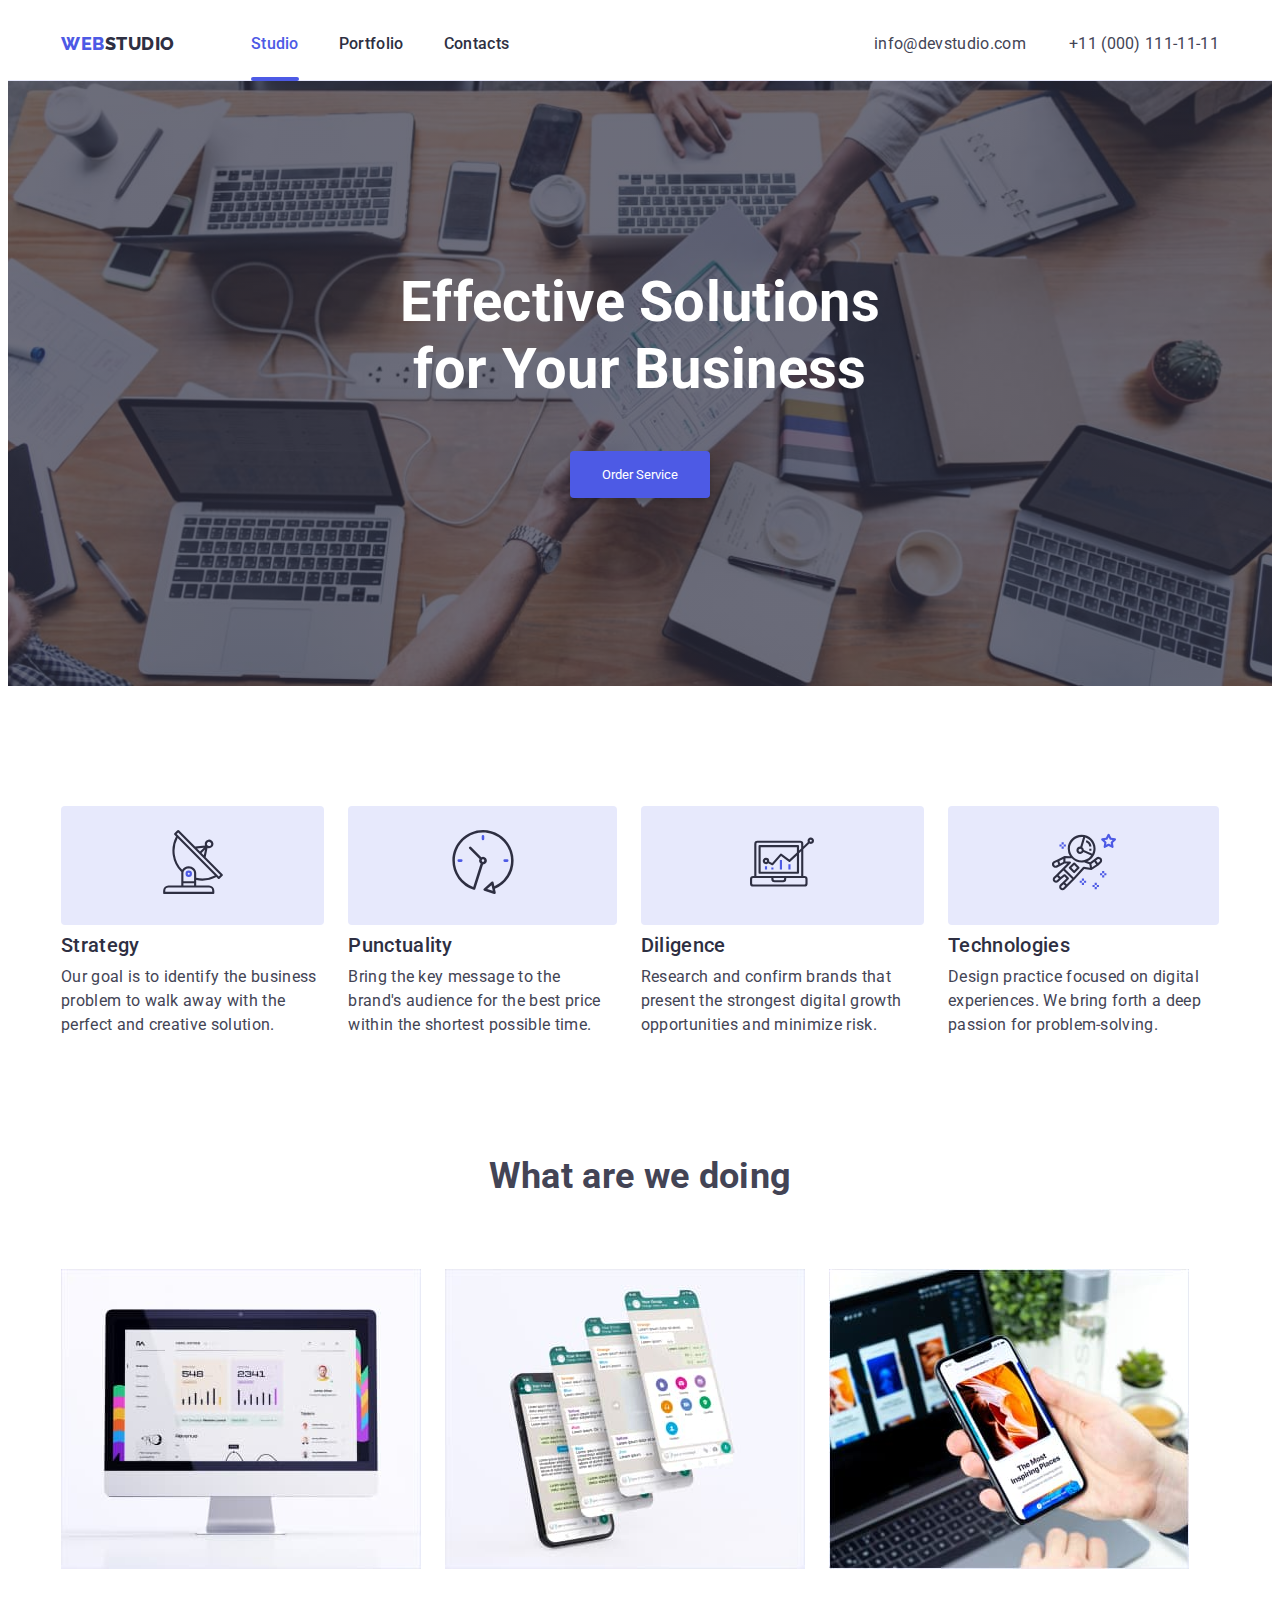
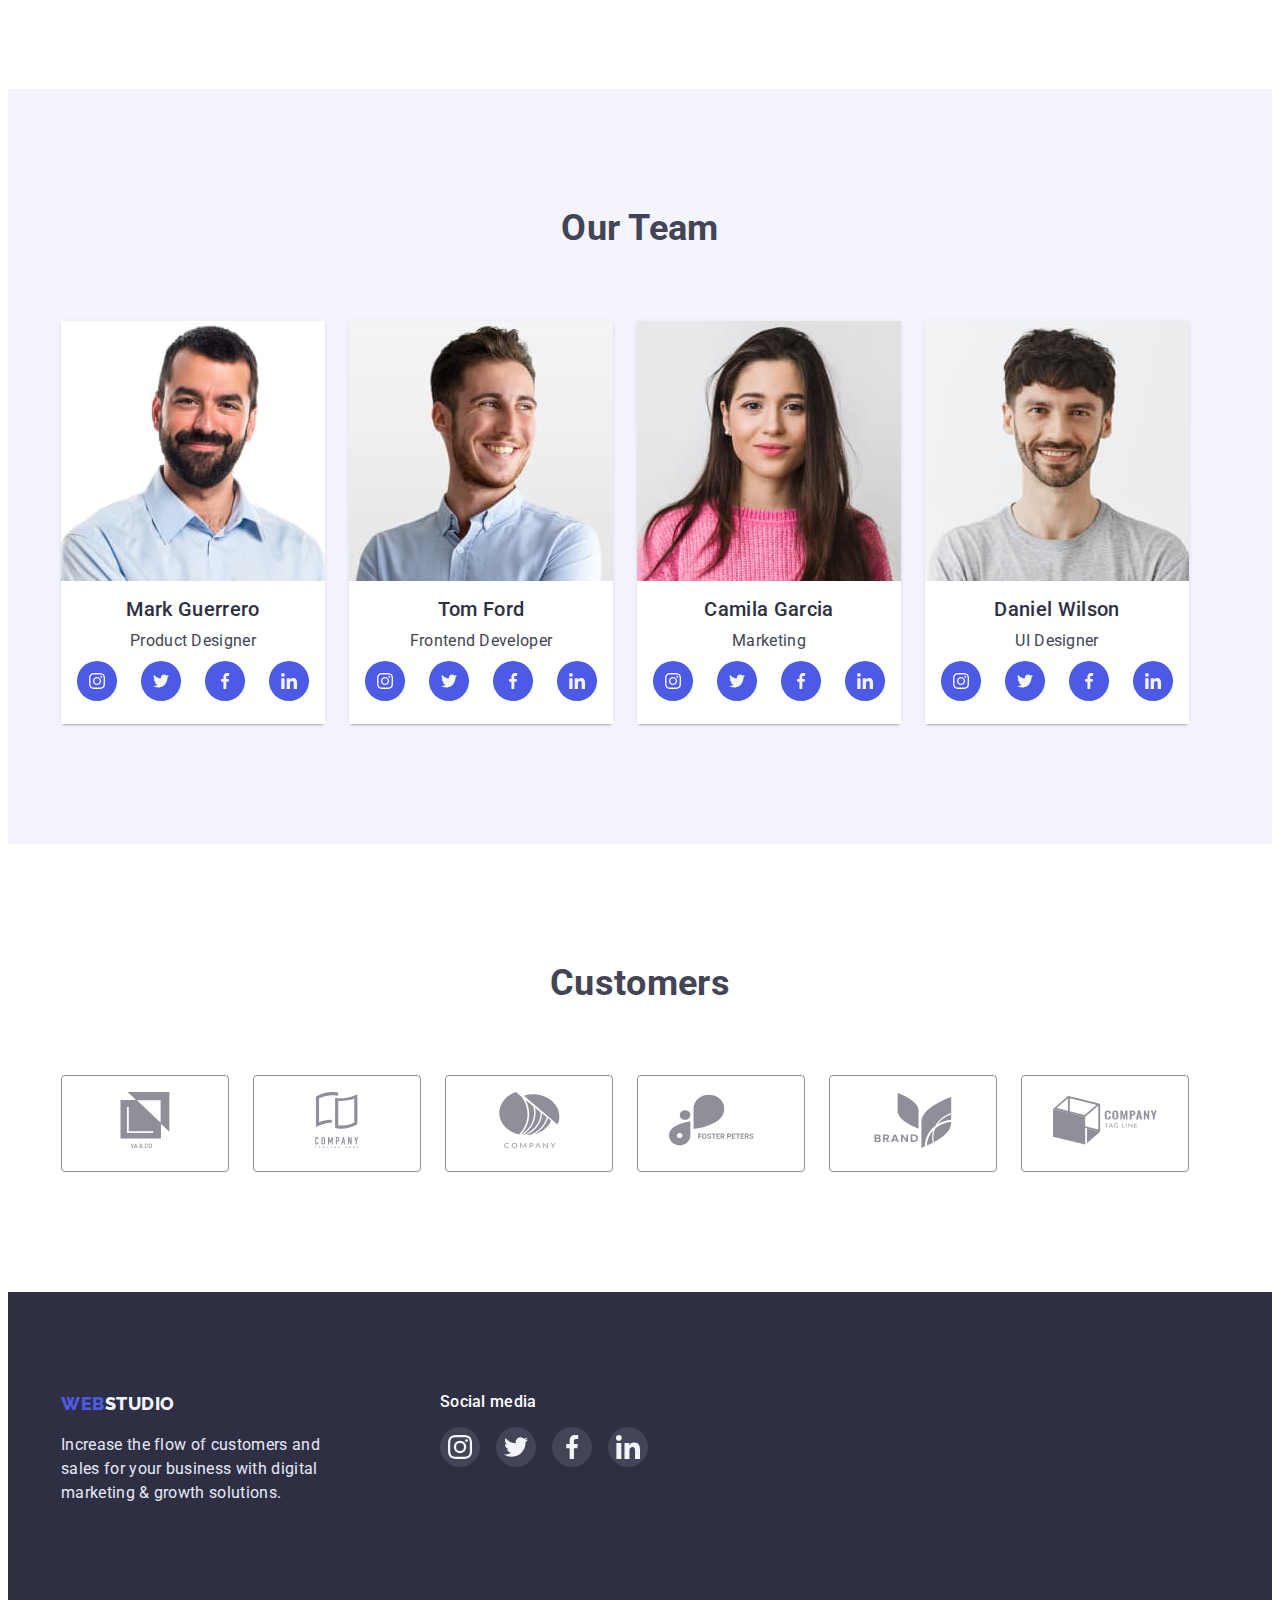
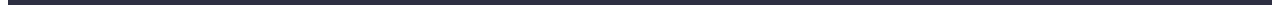
==== index.html @ 98706f07 "Initial commit" ====
<!DOCTYPE html>
<html lang="en">
  <head>
    <meta charset="UTF-8" />
    <meta http-equiv="X-UA-Compatible" content="IE=edge" />
    <meta name="viewport" content="width=device-width, initial-scale=1.0" />
    <title>Document</title>
    <link
      href="https://fonts.googleapis.com/css2?family=Raleway:wght@800&family=Roboto:wght@400;500;700;900&display=swap"
      rel="stylesheet"
    />
    <link
      rel="stylesheet"
      href="https://cdnjs.cloudflare.com/ajax/libs/modern-normalize/1.1.0/modern-normalize.min.css"
      integrity="sha512-wpPYUAdjBVSE4KJnH1VR1HeZfpl1ub8YT/NKx4PuQ5NmX2tKuGu6U/JRp5y+Y8XG2tV+wKQpNHVUX03MfMFn9Q=="
      crossorigin="anonymous"
      referrerpolicy="no-referrer"
    />
    <link rel="stylesheet" href="./css/style.css" />
  </head>

  <body>
    <!-- header -->
    <header class="head">
      <div class="container">
        <div class="header">
          <nav class="header-nav">
            <a href="./index.html" class="logo link">
              Web<span class="logo span">Studio</span>
            </a>
            <ul class="site-nav list">
              <li class="item nav-item">
                <a href="./index.html" class="nav active link">Studio</a>
              </li>
              <li class="item">
                <a href="./portfolio.html" class="nav link">Portfolio</a>
              </li>
              <li class="item"><a href="" class="nav link">Contacts</a></li>
            </ul>
          </nav>
          <ul class="header-address list">
            <li class="item">
              <a href="mailto:info@devstudio.com" class="info link">
                info@devstudio.com</a
              >
            </li>
            <li class="item">
              <a href="tel:+11000111-11-11" class="info link">
                +11 (000) 111-11-11</a
              >
            </li>
          </ul>
        </div>
      </div>
    </header>
    <main>
      <!-- hero -->
      <section class="hero">
        <div class="hero-wrapper">
          <h1 class="hero-title">
            Effective Solutions <br />
            for Your Business
          </h1>
          <button data-modal-open type="button" class="order btn">
            Order Service
          </button>
        </div>
      </section>
      <!--section benefits  -->
      <section class="section">
        <div class="container">
          <h2 class="visually-hidden">Our benefits</h2>
          <ul class="benefits list">
            <li>
              <div class="bg-icon">
                <svg width="64" height="64">
                  <use href="./images/symbol-defs.svg#icon-strategy"></use>
                </svg>
              </div>
              <h3 class="benefits-sub subtitle">Strategy</h3>
              <p>
                Our goal is to identify the business problem to walk away with
                the perfect and creative solution.
              </p>
            </li>
            <li>
              <div class="bg-icon">
                <svg width="64" height="64">
                  <use href="./images/symbol-defs.svg#icon-clock"></use>
                </svg>
              </div>
              <h3 class="benefits-sub subtitle">Punctuality</h3>
              <p>
                Bring the key message to the brand's audience for the best price
                within the shortest possible time.
              </p>
            </li>
            <li>
              <div class="bg-icon">
                <svg width="64" height="64">
                  <use href="./images/symbol-defs.svg#icon-diagram"></use>
                </svg>
              </div>
              <h3 class="benefits-sub subtitle">Diligence</h3>
              <p>
                Research and confirm brands that present the strongest digital
                growth opportunities and minimize risk.
              </p>
            </li>
            <li>
              <div class="bg-icon">
                <svg width="64" height="64">
                  <use href="./images/symbol-defs.svg#icon-astronaut"></use>
                </svg>
              </div>
              <h3 class="benefits-sub subtitle">Technologies</h3>
              <p>
                Design practice focused on digital experiences. We bring forth a
                deep passion for problem-solving.
              </p>
            </li>
          </ul>
        </div>
      </section>
      <!--section works  -->
      <section class="section features">
        <div class="container">
          <div class="doing">
            <h2 class="title">What are we doing</h2>
            <ul class="works list">
              <li class="item">
                <img
                  class="item-pics"
                  src="./images/analitics.jpg"
                  width="360"
                  height="300"
                  alt="Analitics"
                />
              </li>
              <li class="item">
                <img
                  class="item-pics"
                  src="./images/ui-design.jpg"
                  width="360"
                  height="300"
                  alt="UI Design"
                />
              </li>
              <li class="item">
                <img
                  class="item-pics"
                  src="./images/solutions.jpg"
                  width="360"
                  height="300"
                  alt="Ready Solutions"
                />
              </li>
            </ul>
          </div>
        </div>
      </section>
      <!--section team list  -->
      <section class="sec-team section">
        <div class="container">
          <div class="team-list">
            <h2 class="title">Our Team</h2>
            <ul class="team list">
              <li class="item">
                <img
                  class="item-pics"
                  src="./images/mark-guerrero.jpg"
                  width="264"
                  height="260"
                  alt="Photo of Mark Guerrero"
                />
                <div class="team-card">
                  <h3 class="subtitle">Mark Guerrero</h3>
                  <p class="txt">Product Designer</p>
                  <ul class="team-icon-list list">
                    <li class="item-icon">
                      <a href="" class="team-icon link">
                        <svg width="16" height="16" class="icon">
                          <use
                            href="./images/symbol-defs.svg#icon-instagram"
                          ></use>
                        </svg>
                      </a>
                    </li>
                    <li class="item-icon">
                      <a href="" class="team-icon link">
                        <svg width="16" height="16" class="icon">
                          <use
                            href="./images/symbol-defs.svg#icon-twitter"
                          ></use>
                        </svg>
                      </a>
                    </li>
                    <li class="item-icon">
                      <a href="" class="team-icon link">
                        <svg width="16" height="16" class="icon">
                          <use
                            href="./images/symbol-defs.svg#icon-facebook"
                          ></use>
                        </svg>
                      </a>
                    </li>
                    <li class="item-icon">
                      <a href="" class="team-icon link">
                        <svg width="16" height="16" class="icon">
                          <use
                            href="./images/symbol-defs.svg#icon-linkedin"
                          ></use>
                        </svg>
                      </a>
                    </li>
                  </ul>
                </div>
              </li>
              <li class="item">
                <img
                  class="item-pics"
                  src="./images/tom-ford.jpg"
                  width="264"
                  height="260"
                  alt="Photo of Tom Ford"
                />
                <div class="team-card">
                  <h3 class="subtitle">Tom Ford</h3>
                  <p class="txt">Frontend Developer</p>
                  <ul class="team-icon-list list">
                    <li class="item-icon">
                      <a href="" class="team-icon link">
                        <svg width="16" height="16" class="icon">
                          <use
                            href="./images/symbol-defs.svg#icon-instagram"
                          ></use>
                        </svg>
                      </a>
                    </li>
                    <li class="item-icon">
                      <a href="" class="team-icon link">
                        <svg width="16" height="16" class="icon">
                          <use
                            href="./images/symbol-defs.svg#icon-twitter"
                          ></use>
                        </svg>
                      </a>
                    </li>
                    <li class="item-icon">
                      <a href="" class="team-icon link">
                        <svg width="16" height="16" class="icon">
                          <use
                            href="./images/symbol-defs.svg#icon-facebook"
                          ></use>
                        </svg>
                      </a>
                    </li>
                    <li class="item-icon">
                      <a href="" class="team-icon link">
                        <svg width="16" height="16" class="icon">
                          <use
                            href="./images/symbol-defs.svg#icon-linkedin"
                          ></use>
                        </svg>
                      </a>
                    </li>
                  </ul>
                </div>
              </li>
              <li class="item">
                <img
                  class="item-pics"
                  src="./images/camila-garcia.jpg"
                  width="264"
                  height="260"
                  alt="Photo of Camila Garcia"
                />
                <div class="team-card">
                  <h3 class="subtitle">Camila Garcia</h3>
                  <p class="txt">Marketing</p>
                  <ul class="team-icon-list list">
                    <li class="item-icon">
                      <a href="" class="team-icon link">
                        <svg width="16" height="16" class="icon">
                          <use
                            href="./images/symbol-defs.svg#icon-instagram"
                          ></use>
                        </svg>
                      </a>
                    </li>
                    <li class="item-icon">
                      <a href="" class="team-icon link">
                        <svg width="16" height="16" class="icon">
                          <use
                            href="./images/symbol-defs.svg#icon-twitter"
                          ></use>
                        </svg>
                      </a>
                    </li>
                    <li class="item-icon">
                      <a href="" class="team-icon link">
                        <svg width="16" height="16" class="icon">
                          <use
                            href="./images/symbol-defs.svg#icon-facebook"
                          ></use>
                        </svg>
                      </a>
                    </li>
                    <li class="item-icon">
                      <a href="" class="team-icon link">
                        <svg width="16" height="16" class="icon">
                          <use
                            href="./images/symbol-defs.svg#icon-linkedin"
                          ></use>
                        </svg>
                      </a>
                    </li>
                  </ul>
                </div>
              </li>
              <li class="item">
                <img
                  class="item-pics"
                  src="./images/daniel-wilson.jpg"
                  width="264"
                  height="260"
                  alt="Photo of Daniel Wilson"
                />
                <div class="team-card">
                  <h3 class="subtitle">Daniel Wilson</h3>
                  <p class="txt">UI Designer</p>
                  <ul class="team-icon-list list">
                    <li class="item-icon">
                      <a href="" class="team-icon link">
                        <svg width="16" height="16" class="icon">
                          <use
                            href="./images/symbol-defs.svg#icon-instagram"
                          ></use>
                        </svg>
                      </a>
                    </li>
                    <li class="item-icon">
                      <a href="" class="team-icon link">
                        <svg width="16" height="16" class="icon">
                          <use
                            href="./images/symbol-defs.svg#icon-twitter"
                          ></use>
                        </svg>
                      </a>
                    </li>
                    <li class="item-icon">
                      <a href="" class="team-icon link">
                        <svg width="16" height="16" class="icon">
                          <use
                            href="./images/symbol-defs.svg#icon-facebook"
                          ></use>
                        </svg>
                      </a>
                    </li>
                    <li class="item-icon">
                      <a href="" class="team-icon link">
                        <svg width="16" height="16" class="icon">
                          <use
                            href="./images/symbol-defs.svg#icon-linkedin"
                          ></use>
                        </svg>
                      </a>
                    </li>
                  </ul>
                </div>
              </li>
            </ul>
          </div>
        </div>
      </section>
      <!-- section customers -->
      <section class="section-customers section">
        <div class="container">
          <div class="clients">
            <h2 class="title">Customers</h2>
            <ul class="clients-list list">
              <li>
                <a href="" class="client-item link">
                  <svg width="104" height="56" class="client-icon">
                    <use href="./images/symbol-defs.svg#icon-client-1"></use>
                  </svg>
                </a>
              </li>
              <li>
                <a href="" class="client-item link">
                  <svg width="104" height="56" class="client-icon">
                    <use href="./images/symbol-defs.svg#icon-client-2"></use>
                  </svg>
                </a>
              </li>
              <li>
                <a href="" class="client-item link">
                  <svg width="104" height="56" class="client-icon">
                    <use href="./images/symbol-defs.svg#icon-client-3"></use>
                  </svg>
                </a>
              </li>
              <li>
                <a href="" class="client-item link">
                  <svg width="104" height="56" class="client-icon">
                    <use href="./images/symbol-defs.svg#icon-client-4"></use>
                  </svg>
                </a>
              </li>
              <li>
                <a href="" class="client-item link">
                  <svg width="104" height="56" class="client-icon">
                    <use href="./images/symbol-defs.svg#icon-client-5"></use>
                  </svg>
                </a>
              </li>
              <li>
                <a href="" class="client-item link">
                  <svg width="104" height="56" class="client-icon">
                    <use href="./images/symbol-defs.svg#icon-client-6"></use>
                  </svg>
                </a>
              </li>
            </ul>
          </div>
        </div>
      </section>
    </main>
    <!-- footer -->
    <footer class="footer">
      <div class="container">
        <ul class="footer-block list">
          <li>
            <a href="./index.html" class="logo link">
              Web<span class="logo footer-span">Studio</span>
            </a>
            <p class="footer-text">
              Increase the flow of customers and <br />
              sales for your business with digital <br />marketing & growth
              solutions.
            </p>
          </li>
          <li class="footer-icons-items">
            <h3 class="footer-h3 subtitle">Social media</h3>
            <ul class="foot-icon-list list">
              <li>
                <a href="" class="foot-icon link">
                  <svg width="24" height="24" class="icon">
                    <use href="./images/symbol-defs.svg#icon-instagram"></use>
                  </svg>
                </a>
              </li>
              <li>
                <a href="" class="foot-icon link">
                  <svg width="24" height="24" class="icon">
                    <use href="./images/symbol-defs.svg#icon-twitter"></use>
                  </svg>
                </a>
              </li>
              <li>
                <a href="" class="foot-icon link">
                  <svg width="24" height="24" class="icon">
                    <use href="./images/symbol-defs.svg#icon-facebook"></use>
                  </svg>
                </a>
              </li>
              <li>
                <a href="" class="foot-icon link">
                  <svg width="24" height="24" class="icon">
                    <use href="./images/symbol-defs.svg#icon-linkedin"></use>
                  </svg>
                </a>
              </li>
            </ul>
          </li>
        </ul>
      </div>
    </footer>

    <div class="backdrop is-hidden" data-modal>
      <div class="modal">
        <button type="button" class="close btn" data-modal-close>
          <svg width="8" height="8" class="icon">
            <use href="./images/symbol-defs.svg#icon-close"></use>
          </svg>
        </button>
      </div>
    </div>
    <script src="./js/modal.js"></script>
  </body>
</html>
---- css/style.css ----
:root {
    /* CTAs Focused Active states Links */
    --primary-brand-color: #4D5AE5;
    /* pressed state */
    --pressed-state: #404BBF;
    /*Overlays Shadows Headings*/
    --dark: #2E2F42;
    /* Valid fields Success messages */
    --success: #31D0AA;
    /*Body text*/
    --body-text-color: #434455;
    /* Helper text Deemphasized text */
    --Subtle Text: #8E8F99;
    /* Accent */
    /* cornflower */
    --Accent: #E7E9FC;
    /* Light */
    /* CLOUD */
    --light: #F4F4FD;
    /* LIGHT SLATE */
    --light-slate: #8E8F99;
    /* success */
    --success: #31D0AA;
    /* white */
    --white: #ffffff;
    /* universal margin 24px */
    --uni-gap: 24px;
    /* margin sections */
    --section-gap: 120px;
    /* padding 72 */
    --uni-padding: 72px;
    /* cubic-bezier */
    --cubic: cubic-bezier(0.4, 0, 0.2, 1).;
    /* time */
    --time: 250ms;
}

body {
    font-family: 'Roboto', system-ui, -apple-system, BlinkMacSystemFont, 'Segoe UI', Roboto, Oxygen, Ubuntu, Cantarell, 'Open Sans', 'Helvetica Neue', sans-serif;
    color: var(--body-text-color);
    font-style: normal;
    font-weight: 400;
    font-size: 16px;
    line-height: 1.5;
    letter-spacing: 0.02em;
    background: var(--white);

}

.list {
    list-style: none;
}

.btn {
    cursor: pointer;
    border: none;
}

.link {
    text-decoration: none;
}

.container {
    width: 1158px;
    margin-left: auto;
    margin-right: auto;
    padding-left: 15px;
    padding-right: 15px;
}

h1,
h2,
h3,
h4,
h5,
h6,
p,
ul {
    padding: 0;
    margin: 0;
}

.section {
    padding-top: var(--section-gap);
}

.visually-hidden {
    position: absolute;
    width: 1px;
    height: 1px;
    margin: -1px;
    border: 0;
    padding: 0;
    white-space: nowrap;
    clip-path: inset(100%);
    clip: rect(0 0 0 0);
    overflow: hidden;
}

.icon {
    display: block;
}

/* logo */
.logo {
    font-family: 'Raleway';
    font-style: normal;
    font-weight: 800;
    font-size: 18px;
    line-height: 1.3;
    color: var(--primary-brand-color);
    text-transform: uppercase;
    letter-spacing: 0.03em;
    padding-top: var(--uni-gap);
    padding-bottom: var(--uni-gap);
}

.logo.span {
    color: var(--dark);
}

/* header */
.head {
    border-bottom: 1px solid var(--Accent);
}

.header {
    display: flex;
    align-items: center;
    justify-content: space-between;
}

.header-nav {
    display: flex;
}

.site-nav {
    display: flex;
    margin-left: 76px;

}

.nav {
    position: relative;
    display: block;

    color: var(--dark);
    font-weight: 500;

    padding-top: var(--uni-gap);
    padding-bottom: var(--uni-gap);

    transition-property: color;
    transition-duration: var(--time);
    transition-timing-function: var(--cubic);
}

.nav:hover,
.nav:focus {
    color: var(--primary-brand-color);
}

.nav.active {
    color: var(--primary-brand-color);
}

.nav.active::after {
    content: '';
    position: absolute;

    left: 0px;
    bottom: -1px;

    width: 100%;
    height: 4px;
    background-color: var(--primary-brand-color);
    border-radius: 2px;
}


.site-nav .item+.item,
.header-address .item+.item {
    margin-left: 40px;
}

.header-address {
    display: flex;
    margin-left: auto;

}

.header-address .info {
    color: var(--body-text-color);
    display: block;
    padding-top: var(--uni-gap);
    padding-bottom: var(--uni-gap);
    margin-left: 3px;

    transition-property: color;
    transition-duration: var(--time);
    transition-timing-function: var(--cubic);
}

.header-address .info:hover,
.info:focus {
    color: var(--primary-brand-color);
}

/* hero */
.hero {
    background: var(--dark);
}

.hero-wrapper {
    margin-left: auto;
    margin-right: auto;
    background-repeat: no-repeat;
    background-image: linear-gradient(0deg, rgba(46, 47, 66, 0.7) 0%, rgba(46, 47, 66, 0.7) 100%),
        url(../images/group-people-working.jpg);
    background-position: center;
    background-size: cover;
    max-width: 1440px;
    text-align: center;
    padding-top: 188px;
    padding-bottom: 188px;
}

/* hero button */

.order {
    font-family: inherit;
    color: var(--white);
    background-color: var(--primary-brand-color);
    padding: 16px 32px;
    margin-top: 48px;
    box-shadow: 0px 4px 4px rgba(0, 0, 0, 0.15);
    border-radius: 4px;

    transition-property: background-color;
    transition-duration: var(--time);
    transition-timing-function: var(--cubic);
}

.order:hover,
.orfer:focus {
    background-color: var(--pressed-state);
}

.hero-title {
    color: var(--white);
    font-weight: 700;
    font-size: 56px;
    line-height: 1.2;
    text-align: center;
}

/* h2 */
.title {
    font-weight: 700;
    font-size: 36px;
    line-height: 1.1;
}

/* h3 */
.subtitle {
    color: var(--dark);
    font-weight: 500;
    font-size: 20px;
    line-height: 1.2;
}

/* section benefits */

.benefits {
    display: flex;
    gap: var(--uni-gap);
}

.benefits-sub {
    margin-bottom: 8px;
}

.bg-icon {
    background-color: var(--Accent);
    border-radius: 4px;
    padding-top: var(--uni-gap);
    padding-bottom: var(--uni-gap);
    text-align: center;
    margin-bottom: 8px;
}

/* section works */

.section.features {
    padding-bottom: var(--section-gap);
}

.doing {
    text-align: center;
}

.works {
    display: flex;
    margin-top: var(--uni-padding);
}

.works .item+.item {
    margin-left: var(--uni-gap);
}

.item-pics {
    display: block;
}

/* section team list*/

.sec-team {
    background: var(--light);
}

.team-list {
    text-align: center;
    padding-bottom: var(--section-gap);
}

.team {
    display: flex;
    margin-top: var(--uni-padding);
    gap: var(--uni-gap);
}

.team .item {
    box-shadow: 0px 1px 6px rgba(46, 47, 66, 0.08), 0px 1px 1px rgba(46, 47, 66, 0.16), 0px 2px 1px rgba(46, 47, 66, 0.08);
    border-radius: 0px 0px 4px 4px;
}

.team-card {
    background-color: var(--white);
    text-align: center;
    padding-top: 16px;
    padding-bottom: 16px;
}

.team .txt {
    padding-top: 8px;
    padding-bottom: 8px;
}

.team-icon-list {
    display: flex;
    justify-content: center;
    gap: var(--uni-gap);
}

.team-icon {
    display: inline-block;
    padding: 12px;
    background-color: var(--primary-brand-color);
    border-radius: 50%;

    transition-property: background-color;
    transition-duration: var(--time);
    transition-timing-function: var(--cubic);
}

.team-icon:hover,
.team-icon:focus {
    background-color: var(--pressed-state);
}

/* customers */

.section-customers {
    padding-bottom: var(--section-gap);
}

.clients {
    text-align: center;
}

.clients-list {
    display: flex;
    margin-top: var(--uni-padding);
    gap: var(--uni-gap);
}

.client-item {
    display: block;
    border: 1px solid var(--light-slate);
    border-radius: 4px;
    padding: 16px 31px;
    color: var(--light-slate);

    transition-property: color, border-color;
    transition-duration: var(--time);
    transition-timing-function: var(--cubic);
}

.client-item:hover,
.client-item:focus {
    border-color: var(--pressed-state);
    color: var(--pressed-state);
}

.client-icon {
    fill: currentColor;
}

/* portfolio */
.portfolio {
    padding-top: 96px;
    padding-bottom: var(--section-gap);
}

.filter {
    font-family: inherit;
    font-weight: 500;
    letter-spacing: 0.04em;

    display: flex;
    justify-content: center;
    margin-bottom: var(--uni-padding);
}

.filter .item+.item {
    margin-left: var(--uni-gap);
}

.filter .button {
    color: var(--primary-brand-color);
    background-color: var(--Accent);
    border-radius: 4px;
    padding: 12px 24px;

    transition-property: color, backgound-color, box-shadow, border-radius;
    transition-duration: var(--time);
    transition-timing-function: var(--cubic);
}

.filter .button-hover {
    border-radius: 4px;
    padding: 12px 24px;
    color: var(--white);
    background-color: var(--pressed-state);
    box-shadow: 0px 3px 1px rgba(0, 0, 0, 0.1), 0px 2px 1px rgba(0, 0, 0, 0.08), 0px 2px 2px rgba(0, 0, 0, 0.12);
    border-radius: 4px;
}

.filter .button:hover,
.filter .button:focus {
    color: var(--white);
    background-color: var(--pressed-state);
    box-shadow: 0px 3px 1px rgba(0, 0, 0, 0.1), 0px 2px 1px rgba(0, 0, 0, 0.08), 0px 2px 2px rgba(0, 0, 0, 0.12);
    border-radius: 4px;
}

/* cards portfolio */

.card-set {
    display: flex;
    flex-wrap: wrap;
    row-gap: 48px;
    column-gap: var(--uni-gap);
    box-shadow: none;
}

.cards-block {
    display: block;
    transition-property: box-shadow;
    transition-duration: var(--time);
    transition-timing-function: var(--cubic);
}


.cards-block:hover,
.cards-block:focus {
    display: block;
    box-shadow: 0px 1px 6px rgba(46, 47, 66, 0.08);
}

.thumb-wrap {
    position: relative;
    overflow: hidden;
}

.thumb-wrap::before {
    content: "14 Stylish and User-Friendly App Design Concepts · Task Manager App · Calorie Tracker App · Exotic Fruit Ecommerce App · Cloud Storage App";
    position: absolute;

    width: 100%;
    height: 100%;
    background: var(--primary-brand-color);
    opacity: 0;

    padding-top: 40px;
    padding-left: 32px;
    padding-right: 32px;

    color: var(--white);

    transform: translateY(100%);

    transition-property: opacity, transform;
    transition-duration: var(--time);
    transition-timing-function: var(--cubic);
}

.cards-block:hover .thumb-wrap::before,
.cards-block:focus .thumb-wrap::before {
    opacity: 1;
    transform: translateY(0);
}

.card-thumbs {
    display: block;
    max-width: 100%;
}


.cards-text {
    color: var(--body-text-color);
    border: 1px solid var(--Accent);
    border-top: transparent;
    padding-top: 32px;
    padding-bottom: 32px;
    padding-left: 16px;
    padding-right: 16px;
    display: flex;
    flex-direction: column;

}

.cards {
    color: var(--dark);
    font-weight: 500;
    font-size: 20px;
    line-height: 1.2;
}

/* footer */

.footer {
    background: var(--dark);
    color: var(--Accent);
    padding-bottom: 100px;
    padding-top: 100px;
}

.logo.footer-span {
    color: var(--light);
}

.footer-text {
    margin-top: 16px;
}

.footer-h3 {
    font-size: 16px;
    color: var(--white);
    margin-bottom: 16px;
}

.footer-block {
    display: flex;
}

.footer-icons-items {
    margin-left: 120px;
}

.foot-icon-list {
    display: flex;
    gap: 16px;
    align-items: center;
}

.foot-icon {
    display: inline-block;
    padding: 8px;
    background-color: var(--body-text-color);
    border-radius: 50%;

    transition-property: background-color;
    transition-duration: var(--time);
    transition-timing-function: var(--cubic);
}

.foot-icon:hover,
.foot-icon:focus {
    background-color: var(--success);
}


/* modal  */

.backdrop {
    position: fixed;
    top: 0px;
    left: 0px;

    width: 100%;
    height: 100%;
    background: rgba(46, 47, 66, 0.4);

    opacity: 1;
    transform: scale(1);
    transition-property: opacity, transform;
    transition-duration: var(--time);
    transition-timing-function: var(--cubic);
}

.backdrop.is-hidden {
    opacity: 0;
    pointer-events: none;
    transform: scale(0.8);
}

.modal {
    position: absolute;
    top: 50%;
    left: 50%;
    transform: translate(-50%, -50%);

    width: 408px;
    height: 576px;

    background: #FCFCFC;
    box-shadow: 0px 1px 1px rgba(0, 0, 0, 0.14), 0px 1px 3px rgba(0, 0, 0, 0.12), 0px 2px 1px rgba(0, 0, 0, 0.2);
    border-radius: 4px;
}

.close {
    position: absolute;
    top: var(--uni-gap);
    right: var(--uni-gap);
    display: inline-block;

    padding: 8px;
    background: var(--Accent);
    border: 1px solid rgba(0, 0, 0, 0.1);
    border-radius: 50%;
}
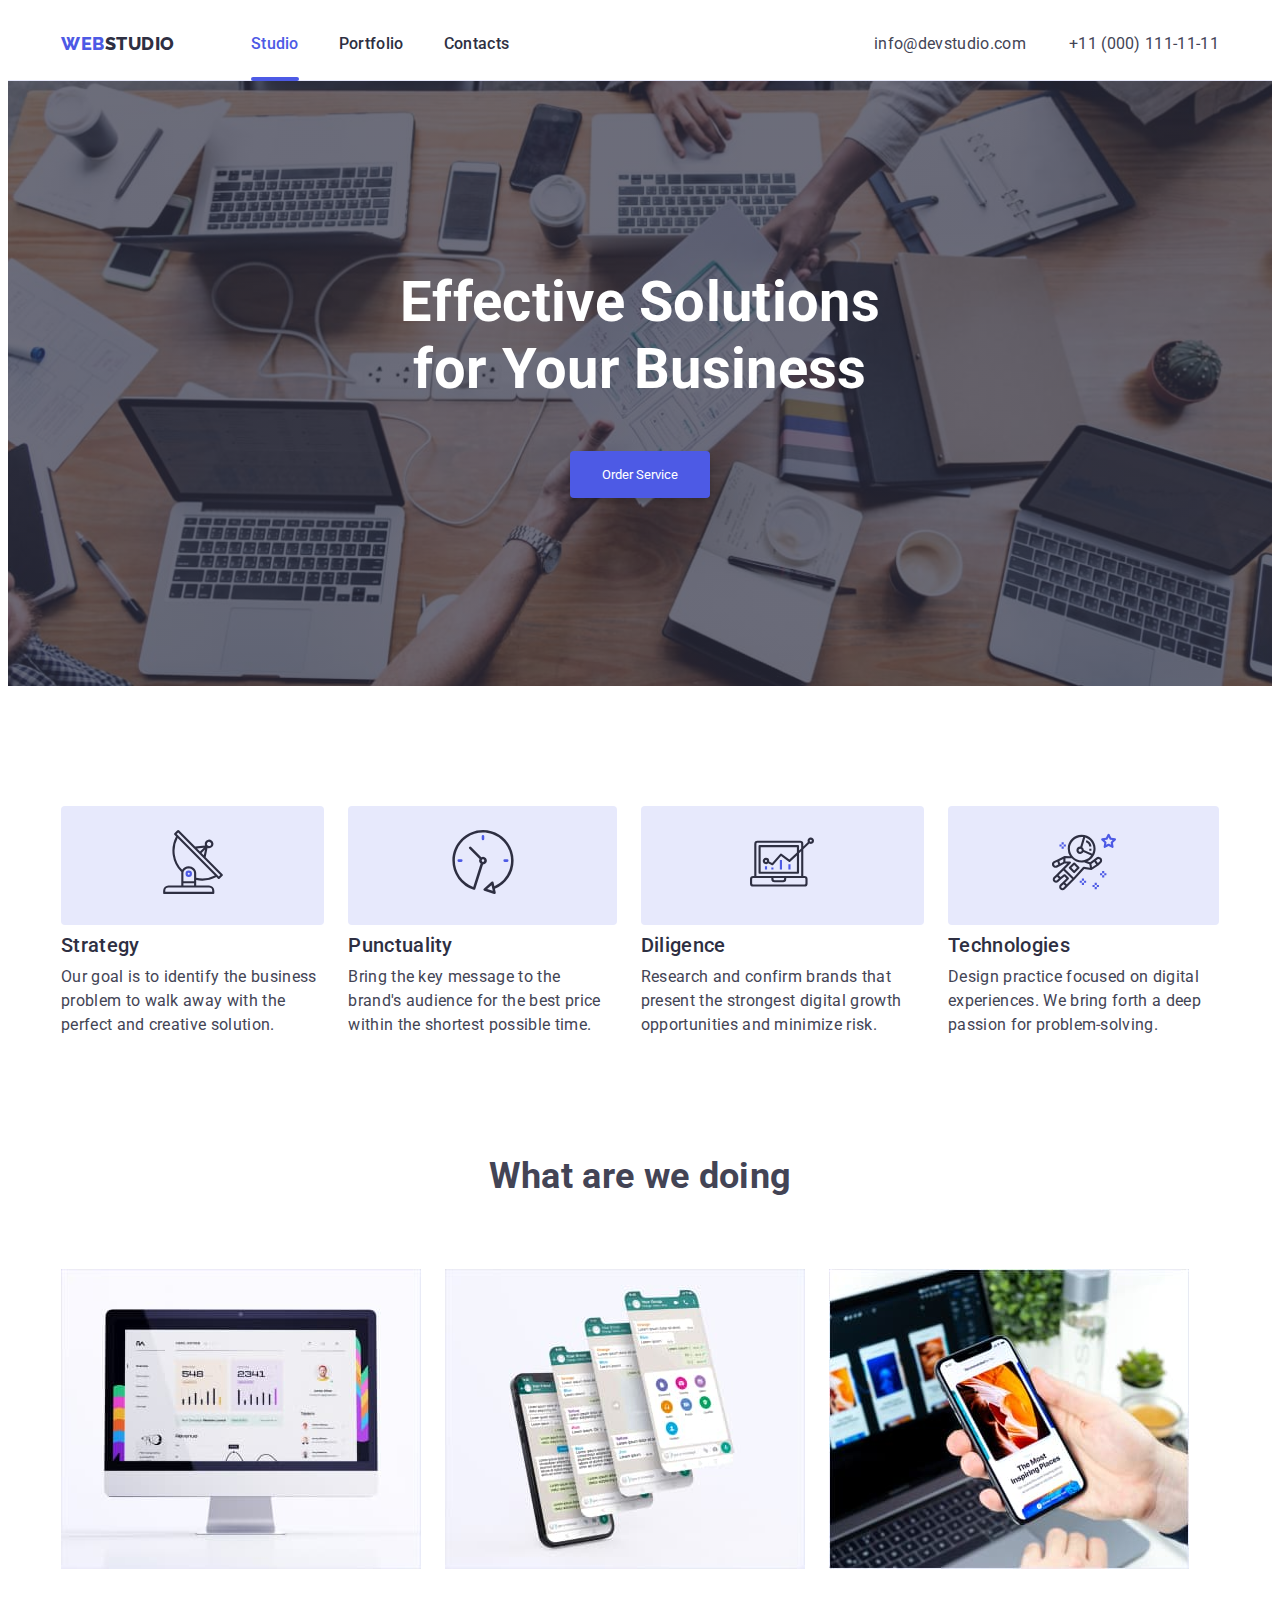
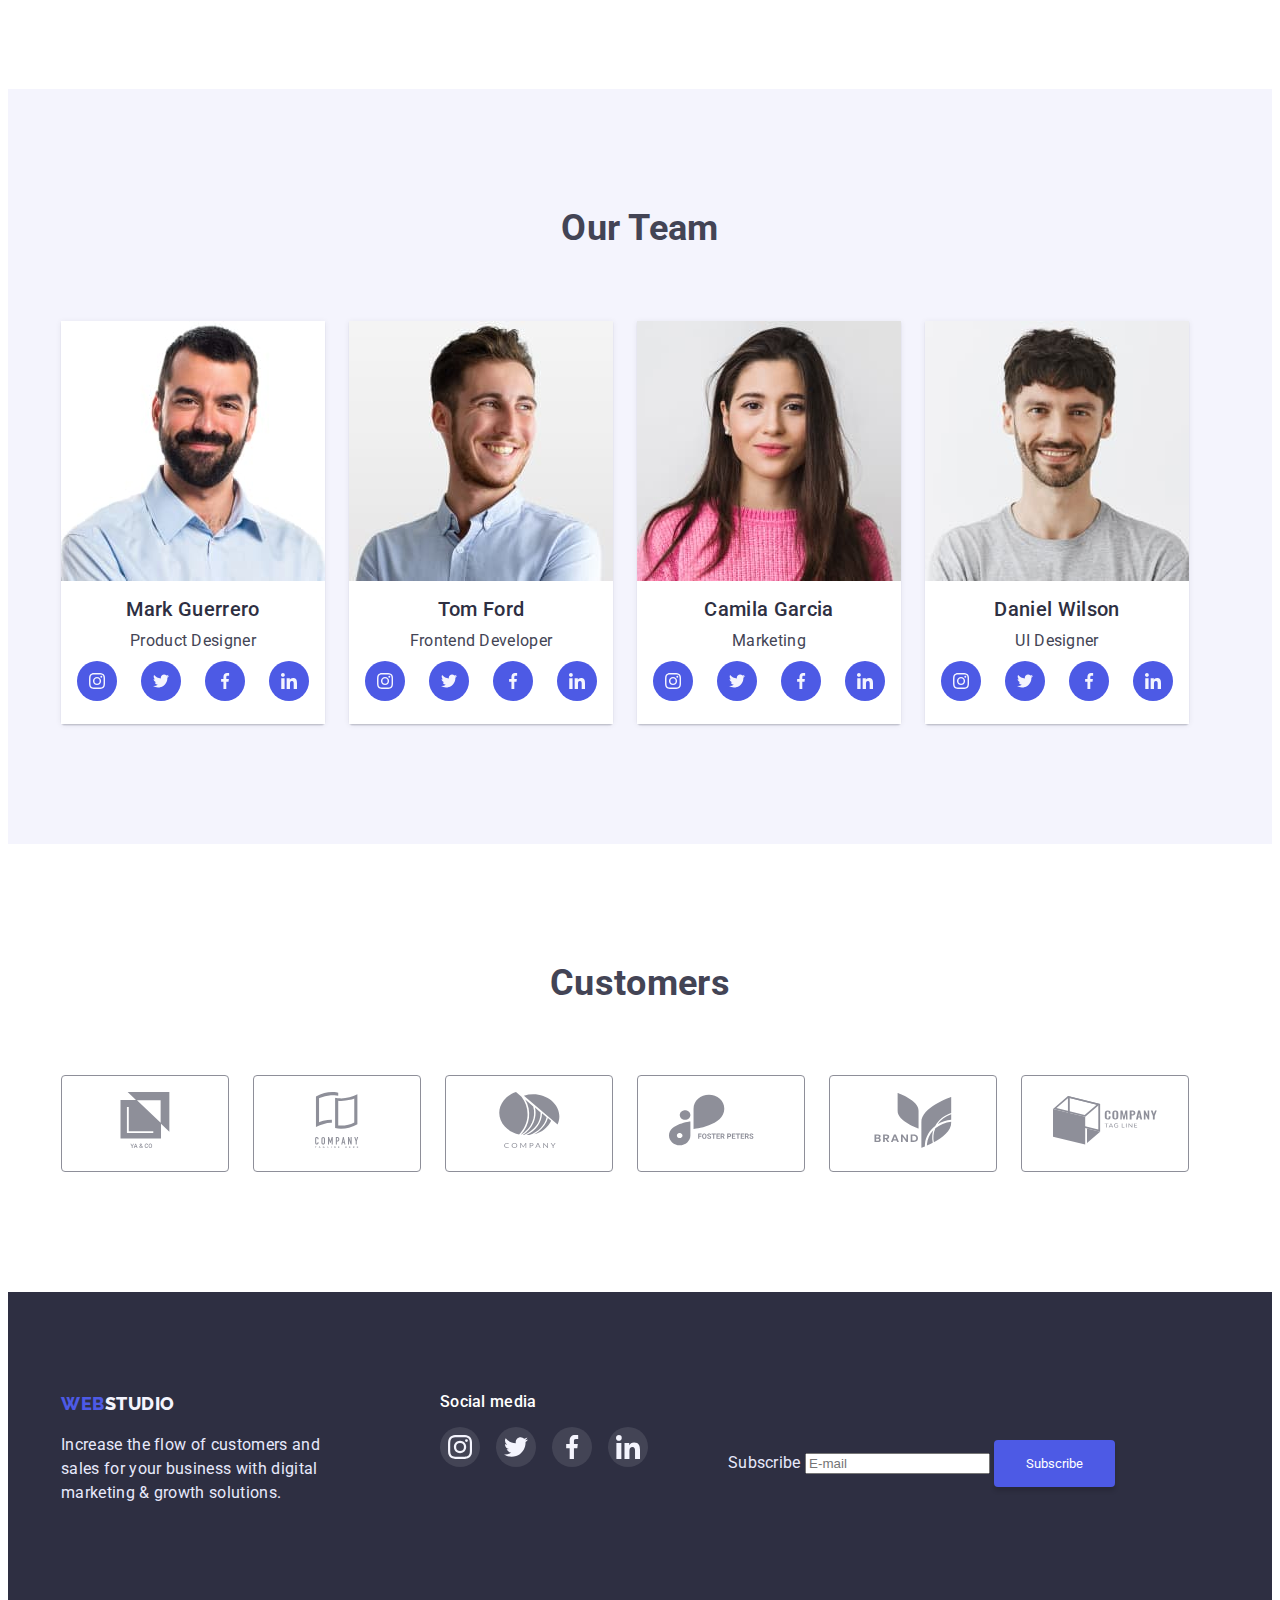
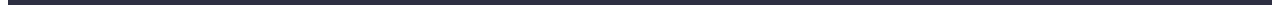
==== commit 2a03b132: "form" ====
--- a/index.html
+++ b/index.html
@@ -473,6 +473,18 @@
               </li>
             </ul>
           </li>
+          <li class="footer-subscribe-items">
+            <form class="subscribe">
+              <label for="email">Subscribe</label>
+              <input
+                type="email"
+                name="email"
+                id="email"
+                placeholder="E-mail"
+              />
+              <button type="submit" class="order btn">Subscribe</button>
+            </form>
+          </li>
         </ul>
       </div>
     </footer>
@@ -484,6 +496,39 @@
             <use href="./images/symbol-defs.svg#icon-close"></use>
           </svg>
         </button>
+        <p class="modal-txt">Leave your contacts and we will call you back</p>
+        <form class="modal-form">
+          <div class="form-field">
+            <input type="text" name="name" id="name" class="modal-input" />
+            <label for="name" class="modal-label">Name</label>
+          </div>
+          <div class="form-field">
+            <input type="tel" name="phone" id="phone" class="modal-input" />
+            <label for="phone" class="modal-label">Phone</label>
+          </div>
+          <div class="form-field">
+            <input type="email" name="email" id="mail" class="modal-input" />
+            <label for="mail" class="modal-label">E-mail</label>
+          </div>
+          <div class="form-field">
+            <textarea
+              class="form-textarea"
+              name="comment"
+              id="comment"
+              cols="30"
+              rows="10"
+              placeholder="Text input"
+            ></textarea>
+            <label for="comment" class="modal-label">Comment</label>
+          </div>
+          <div class="form-field policy">
+            <input type="checkbox" name="" id="policy" />
+            <label for="policy" class="modal-label"
+              >I accept the terms and conditions of the Privacy Policy</label
+            >
+          </div>
+          <button type="submit" class="send order btn">Send</button>
+        </form>
       </div>
     </div>
     <script src="./js/modal.js"></script>
--- a/css/style.css
+++ b/css/style.css
@@ -44,7 +44,6 @@
     line-height: 1.5;
     letter-spacing: 0.02em;
     background: var(--white);
-
 }
 
 .list {
@@ -590,6 +589,12 @@
     background-color: var(--success);
 }
 
+.footer-subscribe-items {
+    margin-left: 80px;
+}
+
+
+
 
 /* modal  */
 
@@ -603,14 +608,16 @@
     background: rgba(46, 47, 66, 0.4);
 
     opacity: 1;
+    visibility: visible;
     transform: scale(1);
-    transition-property: opacity, transform;
+    transition-property: opacity, transform, visibility;
     transition-duration: var(--time);
     transition-timing-function: var(--cubic);
 }
 
 .backdrop.is-hidden {
     opacity: 0;
+    visibility: hidden;
     pointer-events: none;
     transform: scale(0.8);
 }
@@ -639,4 +646,66 @@
     background: var(--Accent);
     border: 1px solid rgba(0, 0, 0, 0.1);
     border-radius: 50%;
+}
+
+.modal-txt {
+
+    padding-top: 72px;
+    padding-left: var(--uni-gap);
+    padding-right: var(--uni-gap);
+    margin-bottom: 16px;
+}
+
+.modal-form {
+    margin-left: auto;
+    margin-right: auto;
+    width: 360px;
+}
+
+.form-field {
+    display: flex;
+    flex-direction: column-reverse;
+    margin-bottom: 8px;
+}
+
+.modal-label {
+    color: var(--light-slate);
+    font-size: 12px;
+    line-height: 1.3;
+    letter-spacing: 0.04em;
+}
+
+.modal-input {
+    border: 1px solid rgba(33, 33, 33, 0.2);
+    border-radius: 4px;
+}
+
+
+.form-textarea {
+    height: 120px;
+    resize: none;
+
+    border: 1px solid rgba(33, 33, 33, 0.2);
+    border-radius: 4px;
+
+    padding-left: 8px;
+    padding-top: 8px;
+}
+
+.form-textarea::placeholder {
+    color: rgba(117, 117, 117, 0.5);
+    font-size: 12px;
+    line-height: 1.3;
+    letter-spacing: 0.04em;
+}
+
+.form-field.policy {
+    flex-direction: row;
+    gap: 8px;
+}
+
+.send {
+    width: 169px;
+    height: 56px;
+    margin-top: var(--uni-gap);
 }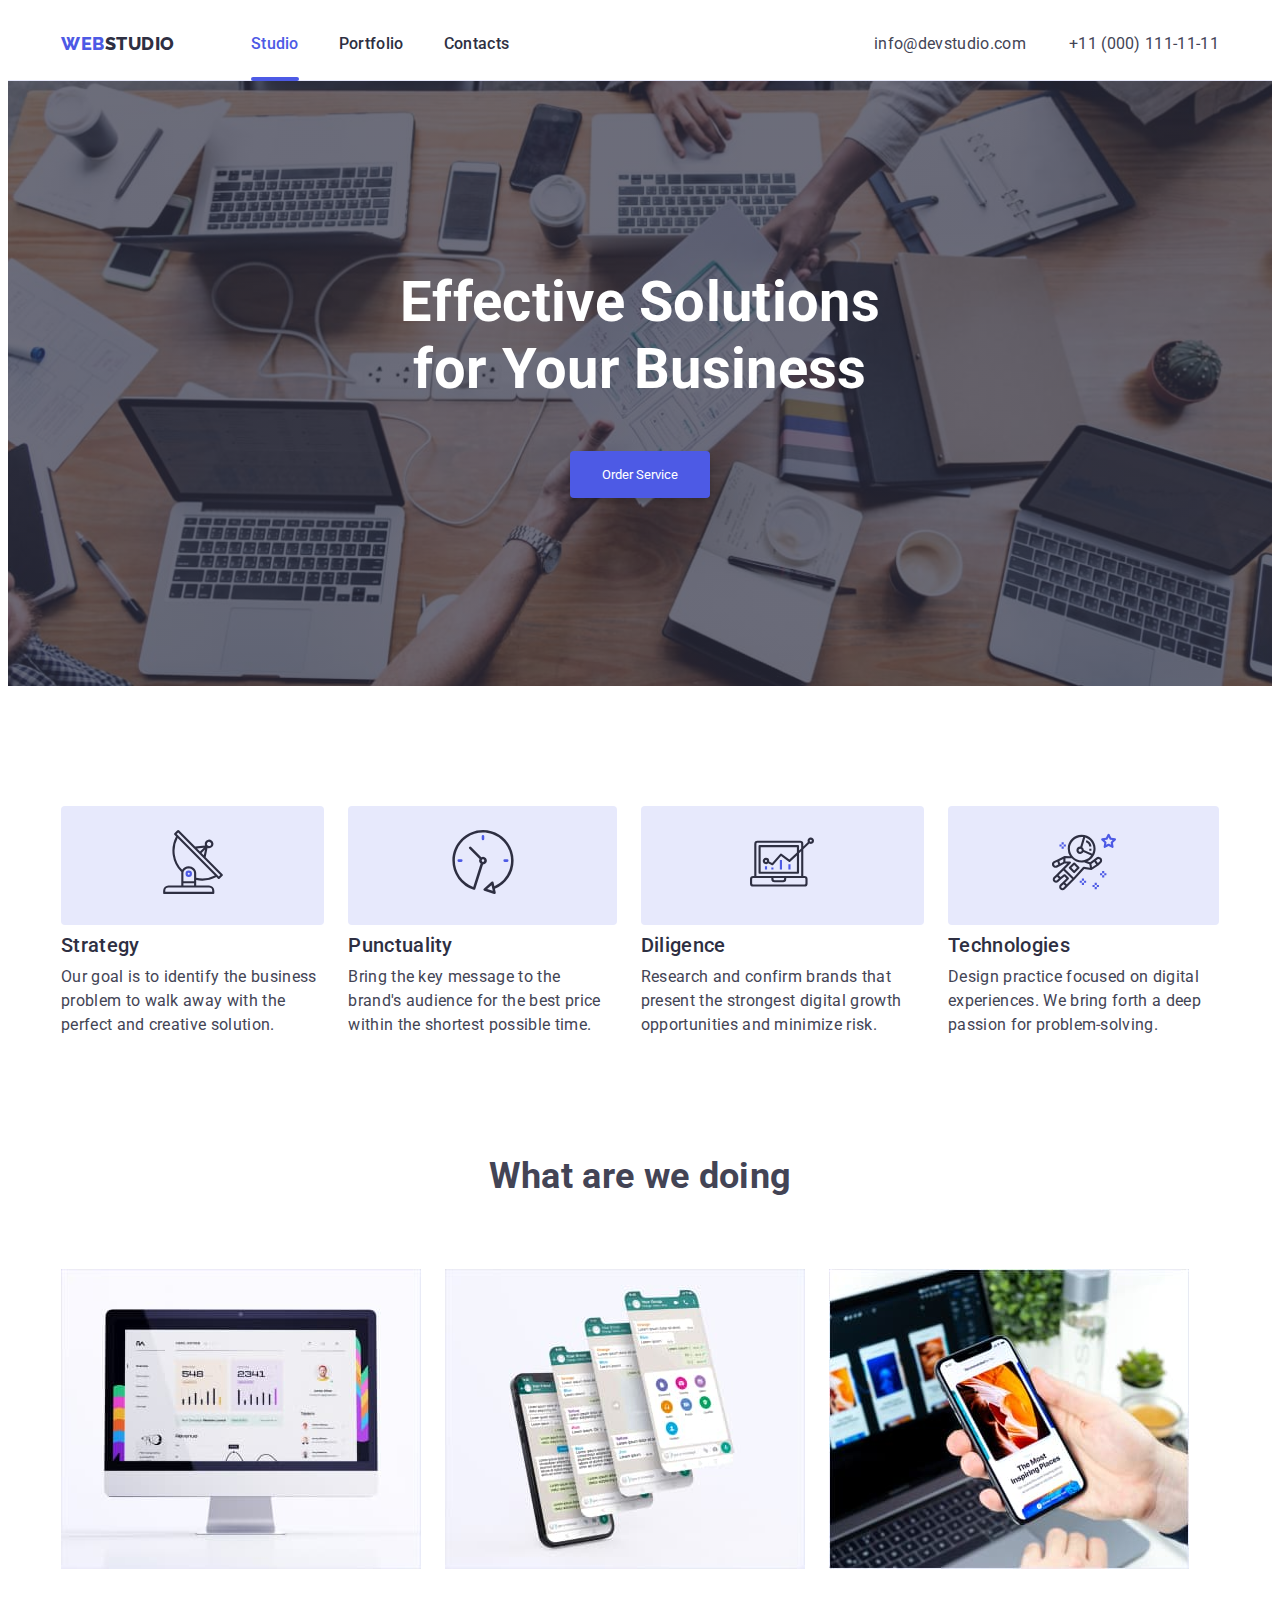
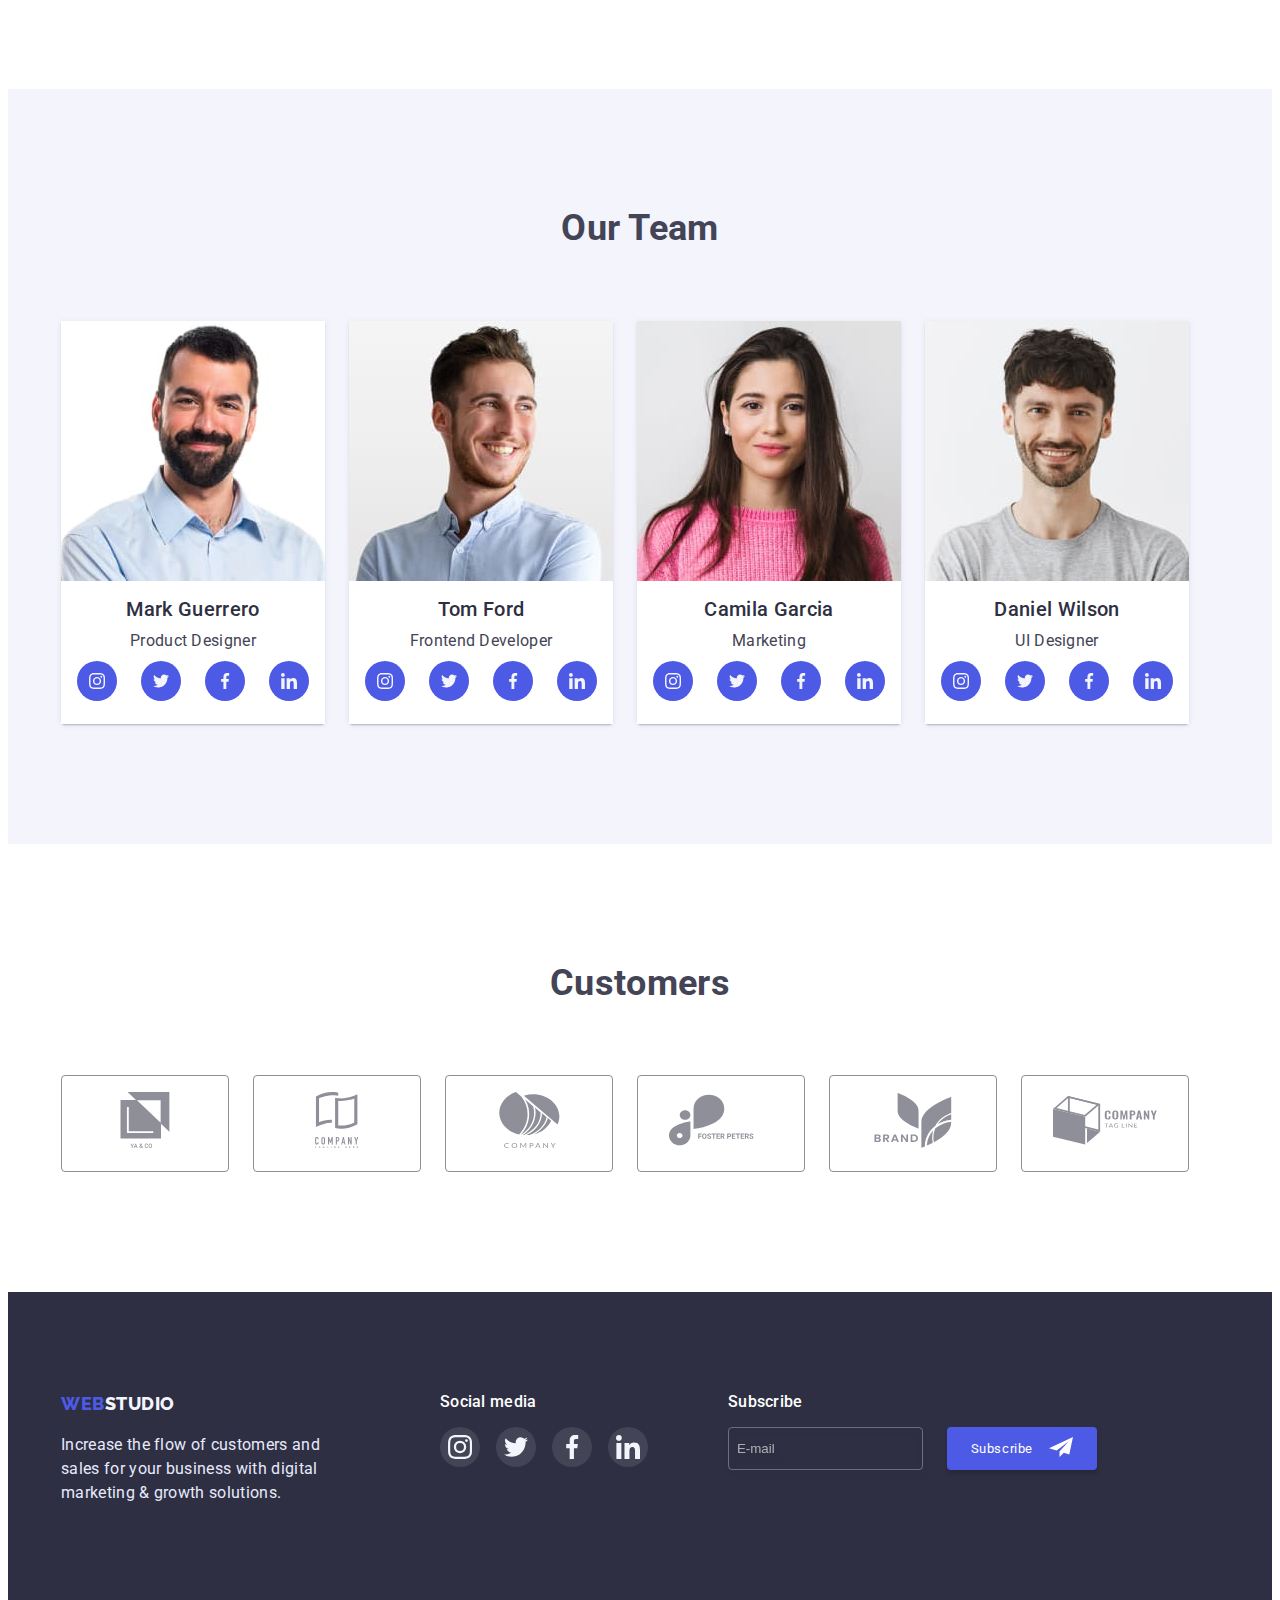
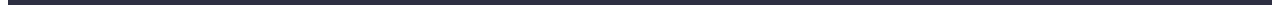
==== commit 8415f481: "icons form" ====
--- a/index.html
+++ b/index.html
@@ -474,15 +474,24 @@
             </ul>
           </li>
           <li class="footer-subscribe-items">
+            <h3 class="footer-h3 subtitle">Subscribe</h3>
             <form class="subscribe">
-              <label for="email">Subscribe</label>
+              <label for="email" class="visually-hidden">Subscribe</label>
               <input
                 type="email"
                 name="email"
                 id="email"
                 placeholder="E-mail"
+                class="subscribe-input"
               />
-              <button type="submit" class="order btn">Subscribe</button>
+              <button type="submit" class="subscribe-btn order btn">
+                Subscribe
+                <span class="subscribe-icon">
+                  <svg width="24" height="24" class="client-icon">
+                    <use href="./images/symbol-defs.svg#icon-subscribe"></use>
+                  </svg>
+                </span>
+              </button>
             </form>
           </li>
         </ul>
@@ -501,34 +510,49 @@
           <div class="form-field">
             <input type="text" name="name" id="name" class="modal-input" />
             <label for="name" class="modal-label">Name</label>
+            <span class="form-icon">
+              <svg width="18" height="18" class="client-icon">
+                <use href="./images/symbol-defs.svg#icon-user"></use>
+              </svg>
+            </span>
           </div>
           <div class="form-field">
             <input type="tel" name="phone" id="phone" class="modal-input" />
             <label for="phone" class="modal-label">Phone</label>
+            <span class="form-icon">
+              <svg width="18" height="18" class="client-icon">
+                <use href="./images/symbol-defs.svg#icon-phone"></use>
+              </svg>
+            </span>
           </div>
           <div class="form-field">
             <input type="email" name="email" id="mail" class="modal-input" />
             <label for="mail" class="modal-label">E-mail</label>
+            <span class="form-icon">
+              <svg width="18" height="18" class="client-icon">
+                <use href="./images/symbol-defs.svg#icon-email"></use>
+              </svg>
+            </span>
           </div>
           <div class="form-field">
             <textarea
               class="form-textarea"
               name="comment"
               id="comment"
-              cols="30"
-              rows="10"
               placeholder="Text input"
             ></textarea>
             <label for="comment" class="modal-label">Comment</label>
           </div>
           <div class="form-field policy">
-            <input type="checkbox" name="" id="policy" />
+            <input type="checkbox" name="policy" id="policy" class="checkbox" />
+            <span class="checkbox-input"></span>
             <label for="policy" class="modal-label"
-              >I accept the terms and conditions of the Privacy Policy</label
+              >I accept the terms and conditions of the
+              <a href="" class="policy-link link"> Privacy Policy</a></label
             >
           </div>
-          <button type="submit" class="send order btn">Send</button>
         </form>
+        <button type="submit" class="send order btn">Send</button>
       </div>
     </div>
     <script src="./js/modal.js"></script>
--- a/css/style.css
+++ b/css/style.css
@@ -593,7 +593,40 @@
     margin-left: 80px;
 }
 
-
+.subscribe {
+    display: flex;
+    gap: var(--uni-gap);
+}
+
+
+.subscribe-input {
+
+    padding: 8px;
+    background-color: transparent;
+    border: 1px solid rgba(255, 255, 255, 0.3);
+    filter: drop-shadow(0px 4px 4px rgba(0, 0, 0, 0.15));
+    border-radius: 4px;
+}
+
+.subscribe-input::placeholder {
+    color: rgba(255, 255, 255, 0.6);
+
+}
+
+.subscribe-btn {
+    display: flex;
+    align-items: center;
+
+    margin: 0;
+    padding: 0;
+    padding-left: var(--uni-gap);
+    letter-spacing: 0.04em;
+    color: var(--white);
+}
+
+.subscribe-icon {
+    padding: 8px 24px 8px 16px;
+}
 
 
 /* modal  */
@@ -629,11 +662,13 @@
     transform: translate(-50%, -50%);
 
     width: 408px;
-    height: 576px;
+    height: 584px;
 
     background: #FCFCFC;
     box-shadow: 0px 1px 1px rgba(0, 0, 0, 0.14), 0px 1px 3px rgba(0, 0, 0, 0.12), 0px 2px 1px rgba(0, 0, 0, 0.2);
     border-radius: 4px;
+
+    text-align: center;
 }
 
 .close {
@@ -660,15 +695,18 @@
     margin-left: auto;
     margin-right: auto;
     width: 360px;
+    text-align: left;
 }
 
 .form-field {
+    position: relative;
     display: flex;
     flex-direction: column-reverse;
     margin-bottom: 8px;
 }
 
 .modal-label {
+    margin-bottom: 4px;
     color: var(--light-slate);
     font-size: 12px;
     line-height: 1.3;
@@ -676,12 +714,16 @@
 }
 
 .modal-input {
+    padding-top: 11px;
+    padding-bottom: 11px;
+    padding-left: 40px;
     border: 1px solid rgba(33, 33, 33, 0.2);
     border-radius: 4px;
 }
 
 
 .form-textarea {
+    width: 100%;
     height: 120px;
     resize: none;
 
@@ -702,10 +744,44 @@
 .form-field.policy {
     flex-direction: row;
     gap: 8px;
+    margin-bottom: 0;
+}
+
+.policy-link {
+    color: var(--primary-brand-color);
+    text-decoration: underline;
 }
 
 .send {
-    width: 169px;
-    height: 56px;
-    margin-top: var(--uni-gap);
+    margin-top: 24px;
+    padding: 16px 32px;
+}
+
+.checkbox {
+    appearance: none;
+    position: absolute;
+}
+
+.checkbox-input {
+    display: block;
+    width: 16px;
+    height: 16px;
+
+    border: 1.25px solid #2E2F42;
+    border-radius: 2px;
+    filter: drop-shadow(0px 1px 2px rgba(0, 0, 0, 0.2)) drop-shadow(0px 1px 3px rgba(0, 0, 0, 0.12)) drop-shadow(0px 1px 1px rgba(0, 0, 0, 0.14));
+}
+
+.checkbox:checked+.checkbox-input {
+    background-color: var(--primary-brand-color);
+    background-image: url(../images/check.svg);
+    background-size: contain;
+    background-origin: border-box;
+    border: none;
+}
+
+.form-icon {
+    position: absolute;
+    top: 50%;
+    left: 16px;
 }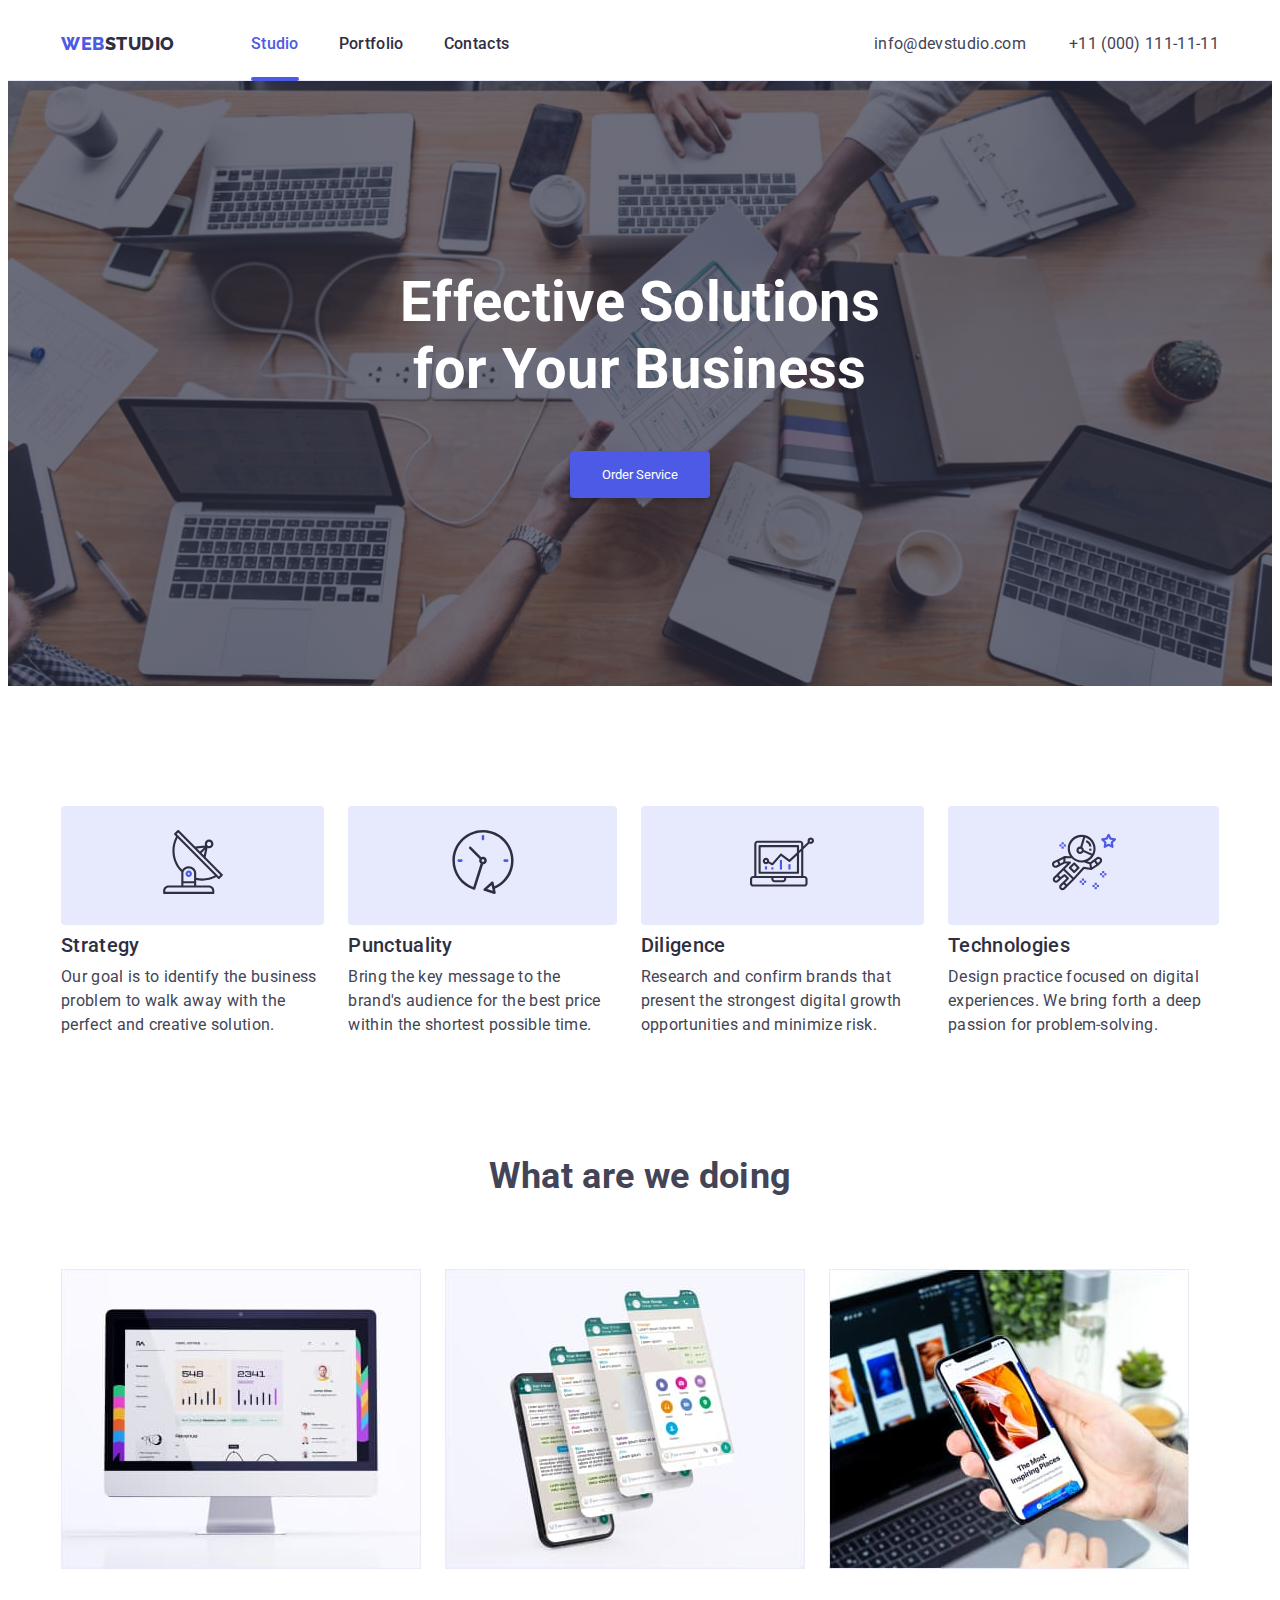
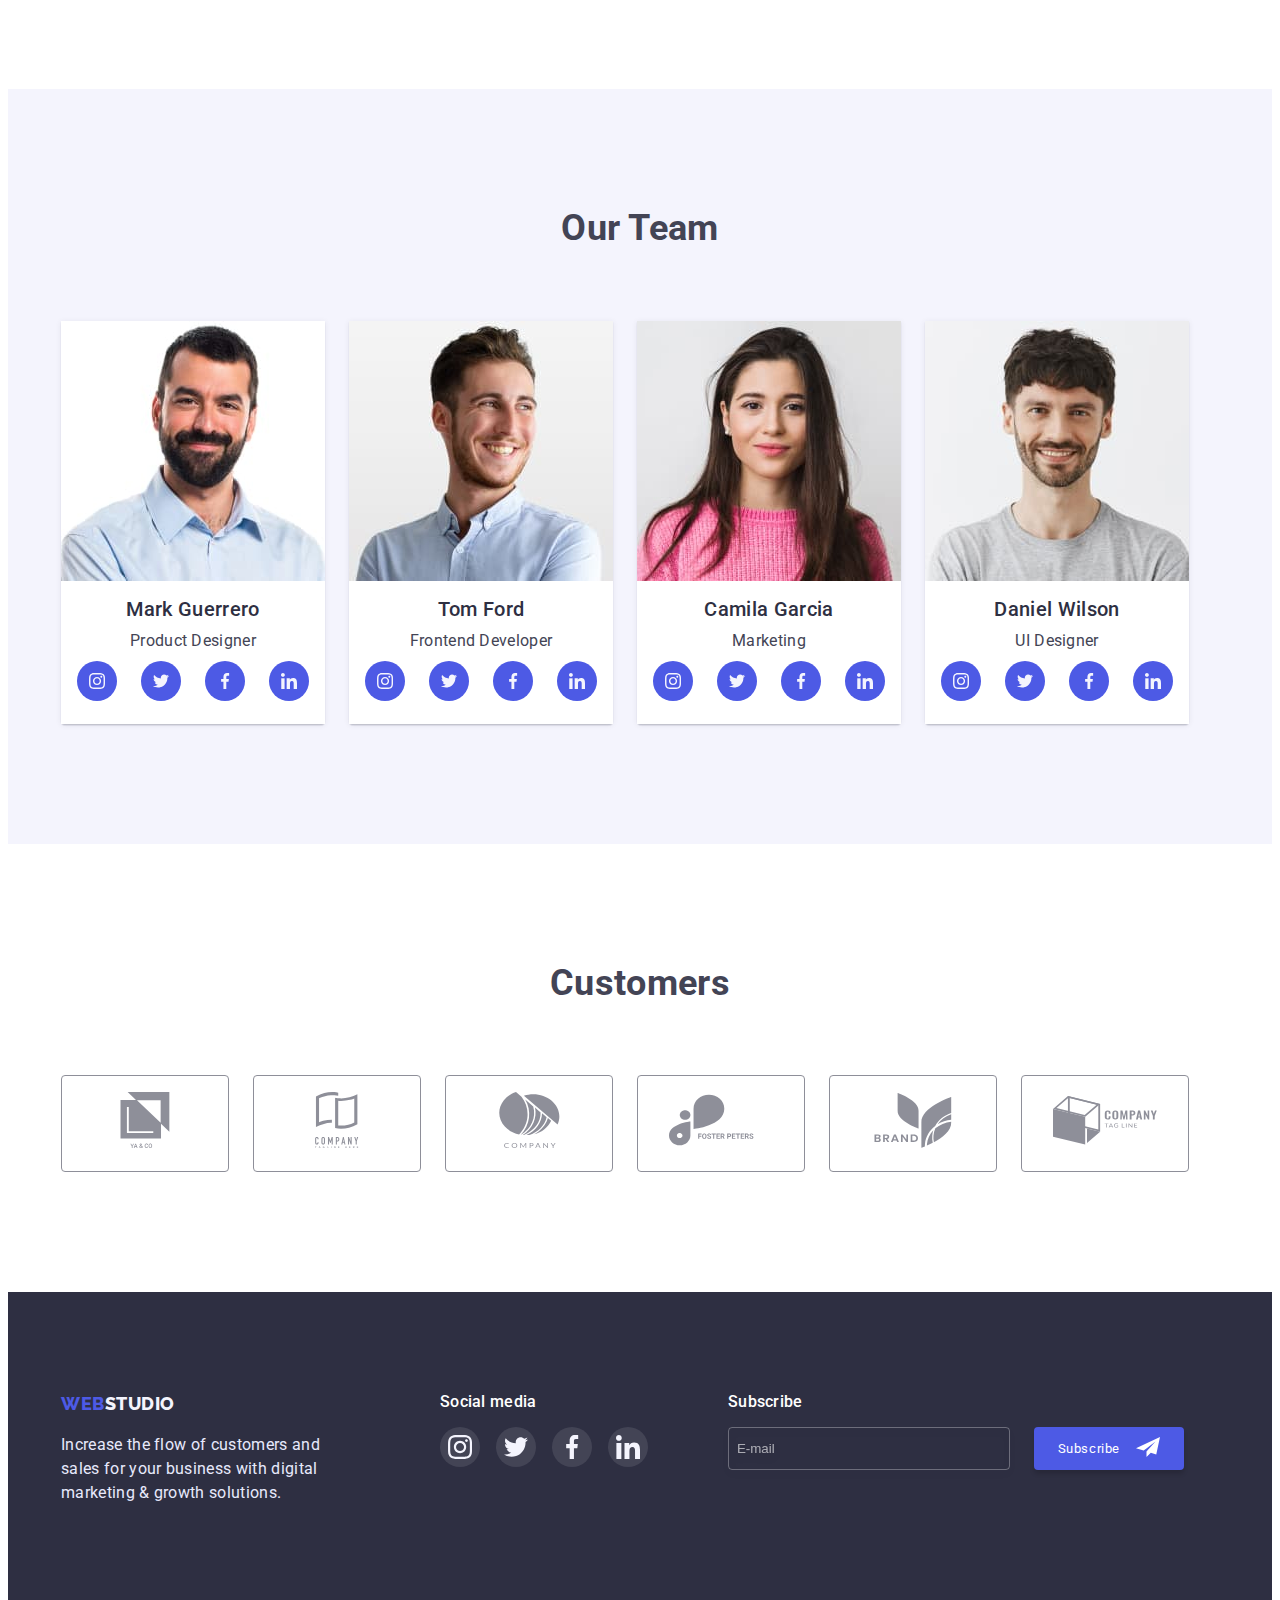
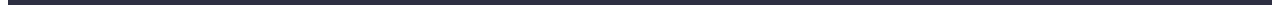
==== commit ad3501a0: "pravki" ====
--- a/index.html
+++ b/index.html
@@ -483,6 +483,7 @@
                 id="email"
                 placeholder="E-mail"
                 class="subscribe-input"
+                required
               />
               <button type="submit" class="subscribe-btn order btn">
                 Subscribe
@@ -501,38 +502,56 @@
     <div class="backdrop is-hidden" data-modal>
       <div class="modal">
         <button type="button" class="close btn" data-modal-close>
-          <svg width="8" height="8" class="icon">
+          <svg width="8" height="8" class="icon client-icon">
             <use href="./images/symbol-defs.svg#icon-close"></use>
           </svg>
         </button>
         <p class="modal-txt">Leave your contacts and we will call you back</p>
         <form class="modal-form">
           <div class="form-field">
-            <input type="text" name="name" id="name" class="modal-input" />
-            <label for="name" class="modal-label">Name</label>
+            <input
+              type="text"
+              name="name"
+              id="name"
+              class="modal-input"
+              required
+            />
             <span class="form-icon">
               <svg width="18" height="18" class="client-icon">
                 <use href="./images/symbol-defs.svg#icon-user"></use>
               </svg>
             </span>
+            <label for="name" class="modal-label">Name</label>
           </div>
           <div class="form-field">
-            <input type="tel" name="phone" id="phone" class="modal-input" />
-            <label for="phone" class="modal-label">Phone</label>
+            <input
+              type="tel"
+              name="phone"
+              id="phone"
+              class="modal-input"
+              required
+            />
             <span class="form-icon">
               <svg width="18" height="18" class="client-icon">
                 <use href="./images/symbol-defs.svg#icon-phone"></use>
               </svg>
             </span>
+            <label for="phone" class="modal-label">Phone</label>
           </div>
           <div class="form-field">
-            <input type="email" name="email" id="mail" class="modal-input" />
-            <label for="mail" class="modal-label">E-mail</label>
+            <input
+              type="email"
+              name="email"
+              id="mail"
+              class="modal-input"
+              required
+            />
             <span class="form-icon">
               <svg width="18" height="18" class="client-icon">
                 <use href="./images/symbol-defs.svg#icon-email"></use>
               </svg>
             </span>
+            <label for="mail" class="modal-label">E-mail</label>
           </div>
           <div class="form-field">
             <textarea
@@ -544,15 +563,21 @@
             <label for="comment" class="modal-label">Comment</label>
           </div>
           <div class="form-field policy">
-            <input type="checkbox" name="policy" id="policy" class="checkbox" />
+            <input
+              type="checkbox"
+              name="policy"
+              id="policy"
+              class="checkbox"
+              required
+            />
             <span class="checkbox-input"></span>
-            <label for="policy" class="modal-label"
-              >I accept the terms and conditions of the
-              <a href="" class="policy-link link"> Privacy Policy</a></label
-            >
-          </div>
+            <label for="policy" class="modal-label">
+              I accept the terms and conditions of the
+              <a href="" class="policy-link link"> Privacy Policy</a>
+            </label>
+          </div>
+          <button type="submit" class="send order btn">Send</button>
         </form>
-        <button type="submit" class="send order btn">Send</button>
       </div>
     </div>
     <script src="./js/modal.js"></script>
--- a/css/style.css
+++ b/css/style.css
@@ -600,12 +600,13 @@
 
 
 .subscribe-input {
-
+    width: 264px;
     padding: 8px;
     background-color: transparent;
     border: 1px solid rgba(255, 255, 255, 0.3);
     filter: drop-shadow(0px 4px 4px rgba(0, 0, 0, 0.15));
     border-radius: 4px;
+    color: var(--Accent);
 }
 
 .subscribe-input::placeholder {
@@ -662,7 +663,10 @@
     transform: translate(-50%, -50%);
 
     width: 408px;
-    height: 584px;
+    padding-top: 72px;
+    padding-left: var(--uni-gap);
+    padding-right: var(--uni-gap);
+    padding-bottom: var(--uni-gap);
 
     background: #FCFCFC;
     box-shadow: 0px 1px 1px rgba(0, 0, 0, 0.14), 0px 1px 3px rgba(0, 0, 0, 0.12), 0px 2px 1px rgba(0, 0, 0, 0.2);
@@ -683,19 +687,32 @@
     border-radius: 50%;
 }
 
+.close:hover,
+.close:focus {
+    background: var(--pressed-state);
+    border: 1px solid var(--pressed-state);
+    color: var(--white);
+}
+
+
+
 .modal-txt {
-
-    padding-top: 72px;
-    padding-left: var(--uni-gap);
-    padding-right: var(--uni-gap);
+    font-style: normal;
+    font-weight: 500;
     margin-bottom: 16px;
+    font-size: 16px;
+    line-height: 1.5;
+
+    letter-spacing: 0.02em;
+
+
 }
 
 .modal-form {
     margin-left: auto;
     margin-right: auto;
     width: 360px;
-    text-align: left;
+    text-align: center;
 }
 
 .form-field {
@@ -703,6 +720,7 @@
     display: flex;
     flex-direction: column-reverse;
     margin-bottom: 8px;
+    text-align: left;
 }
 
 .modal-label {
@@ -719,8 +737,27 @@
     padding-left: 40px;
     border: 1px solid rgba(33, 33, 33, 0.2);
     border-radius: 4px;
-}
-
+    outline: none;
+
+    transition-property: border-color, color;
+    transition-duration: var(--time);
+    transition-timing-function: var(--cubic);
+}
+
+.modal-input:focus {
+    border-color: var(--primary-brand-color);
+}
+
+.modal-input:focus+.form-icon {
+    color: var(--primary-brand-color);
+}
+
+.form-icon {
+    color: var(--dark);
+    position: absolute;
+    top: 50%;
+    left: 16px;
+}
 
 .form-textarea {
     width: 100%;
@@ -732,6 +769,15 @@
 
     padding-left: 8px;
     padding-top: 8px;
+    outline: none;
+
+    transition-property: border-color;
+    transition-duration: var(--time);
+    transition-timing-function: var(--cubic);
+}
+
+.form-textarea:focus {
+    border-color: var(--primary-brand-color);
 }
 
 .form-textarea::placeholder {
@@ -753,6 +799,7 @@
 }
 
 .send {
+    width: 169px;
     margin-top: 24px;
     padding: 16px 32px;
 }
@@ -763,7 +810,6 @@
 }
 
 .checkbox-input {
-    display: block;
     width: 16px;
     height: 16px;
 
@@ -772,16 +818,11 @@
     filter: drop-shadow(0px 1px 2px rgba(0, 0, 0, 0.2)) drop-shadow(0px 1px 3px rgba(0, 0, 0, 0.12)) drop-shadow(0px 1px 1px rgba(0, 0, 0, 0.14));
 }
 
-.checkbox:checked+.checkbox-input {
+.checkbox:checked+.checkbox-input,
+.checkbox:focus+.checkbox-input {
     background-color: var(--primary-brand-color);
     background-image: url(../images/check.svg);
     background-size: contain;
     background-origin: border-box;
-    border: none;
-}
-
-.form-icon {
-    position: absolute;
-    top: 50%;
-    left: 16px;
+    border-color: var(--primary-brand-color);
 }